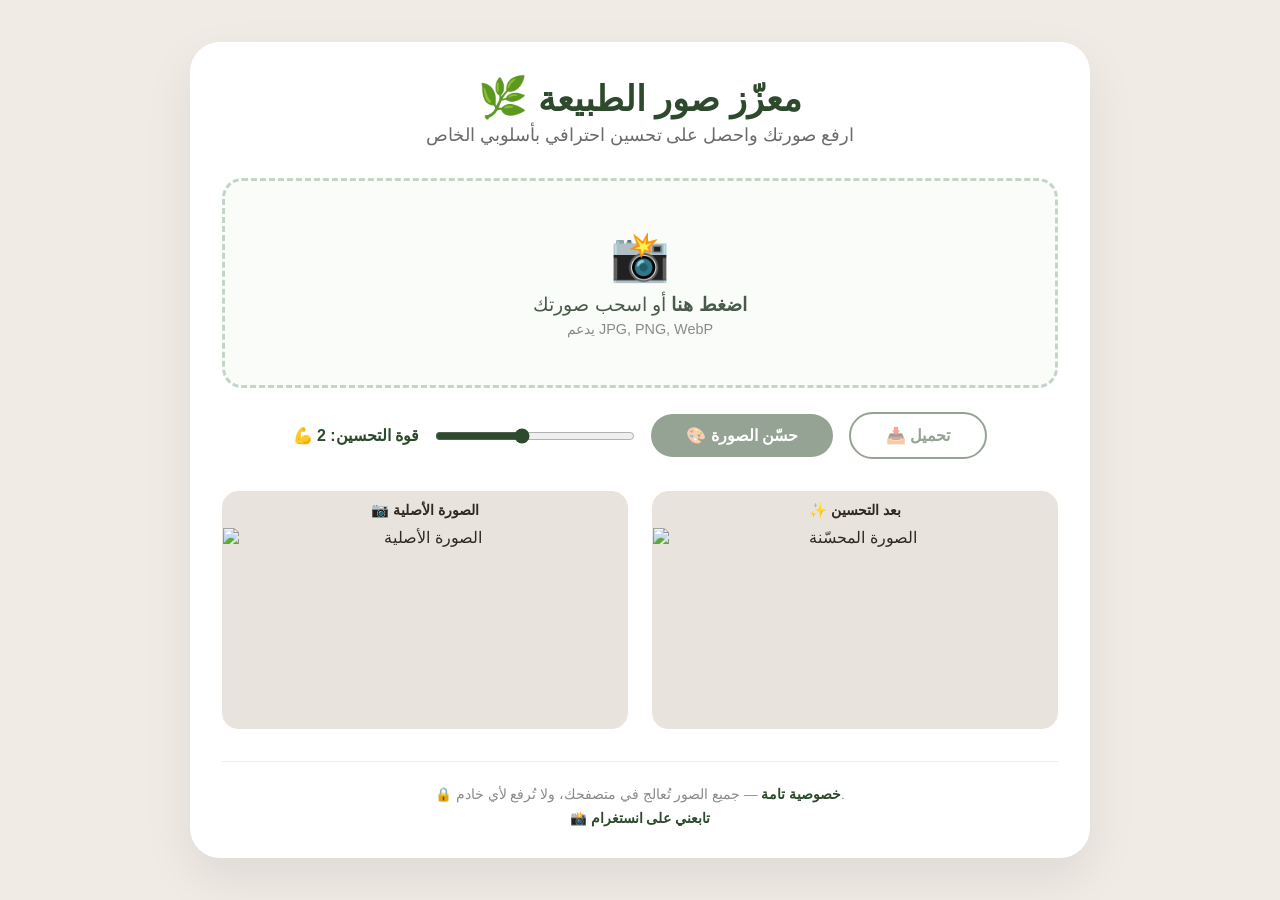
==== index.html @ 713d7713 "Rename main.html to index.html" ====
<!DOCTYPE html>
<html lang="ar">
<head>
    <meta charset="UTF-8" />
    <meta name="viewport" content="width=device-width, initial-scale=1.0" />
    <title>معزّز صور الطبيعة</title>
    
    <!-- ربط ملف التصميم -->
    <link rel="stylesheet" href="style.css" />
</head>
<body>
    <div class="container">
        <h1><span>🌿</span> معزّز صور الطبيعة</h1>
        <p class="subtitle">ارفع صورتك واحصل على تحسين احترافي بأسلوبي الخاص</p>

        <!-- منطقة رفع الصورة -->
        <div class="upload-area" id="dropZone">
            <span class="icon">📸</span>
            <p><strong>اضغط هنا</strong> أو اسحب صورتك</p>
            <p style="font-size:0.9rem; color:#8a8a8a; margin-top:0.3rem;">يدعم JPG, PNG, WebP</p>
            <input type="file" id="fileInput" accept="image/*" style="display:none" />
        </div>

        <!-- أزرار التحكم -->
        <div class="controls">
            <label for="strengthSlider">💪 قوة التحسين: <span id="strengthValue">2</span></label>
            <input type="range" id="strengthSlider" min="0.5" max="4" step="0.5" value="2" />
            <button class="btn" id="enhanceBtn" disabled>🎨 حسّن الصورة</button>
            <button class="btn btn-outline" id="downloadBtn" disabled>📥 تحميل</button>
        </div>

        <!-- عرض الصور -->
        <div class="preview-container">
            <div class="preview-box">
                <div class="label">📷 الصورة الأصلية</div>
                <img id="originalPreview" src="" alt="الصورة الأصلية" />
            </div>
            <div class="preview-box">
                <div class="label">✨ بعد التحسين</div>
                <img id="enhancedPreview" src="" alt="الصورة المحسّنة" />
            </div>
        </div>

        <!-- معلومات إضافية -->
        <div class="note">
            <strong>🔒 خصوصية تامة</strong> — جميع الصور تُعالج في متصفحك، ولا تُرفع لأي خادم.
            <br />
            <a href="#" class="instagram-link" id="instaLink">📸 تابعني على انستغرام</a>
        </div>
    </div>

    <!-- تحميل مكتبة التحسين -->
    <script type="importmap">
    {
        "imports": {
            "@shahid-labs/pace": "https://cdn.jsdelivr.net/npm/@shahid-labs/pace/dist/pace.esm.js"
        }
    }
    </script>

    <!-- ربط ملف الجافاسكريبت -->
    <script type="module" src="script.js"></script>
</body>
</html>
---- style.css ----
* {
    margin: 0;
    padding: 0;
    box-sizing: border-box;
}

body {
    font-family: 'Segoe UI', Tahoma, Geneva, Verdana, sans-serif;
    background: #f0ebe5;
    color: #2d2a24;
    text-align: center;
    padding: 1.5rem;
    min-height: 100vh;
    display: flex;
    justify-content: center;
    align-items: center;
}

.container {
    max-width: 900px;
    width: 100%;
    background: white;
    border-radius: 30px;
    padding: 2rem;
    box-shadow: 0 20px 50px rgba(0, 0, 0, 0.08);
}

h1 {
    font-size: 2.2rem;
    color: #2d4a2d;
    margin-bottom: 0.3rem;
}

h1 span {
    font-size: 2.5rem;
}

.subtitle {
    color: #6b6b6b;
    font-size: 1.1rem;
    margin-bottom: 2rem;
}

.upload-area {
    border: 3px dashed #c5d5c5;
    padding: 3rem 1.5rem;
    border-radius: 20px;
    cursor: pointer;
    transition: all 0.3s;
    background: #fafcfa;
    margin-bottom: 1.5rem;
}

.upload-area:hover {
    border-color: #2d4a2d;
    background: #f5faf5;
}

.upload-area p {
    font-size: 1.2rem;
    color: #4a5a4a;
}

.upload-area .icon {
    font-size: 3rem;
    display: block;
    margin-bottom: 0.5rem;
}

.controls {
    display: flex;
    flex-wrap: wrap;
    gap: 1rem;
    justify-content: center;
    align-items: center;
    margin: 1.5rem 0;
}

.controls label {
    font-weight: bold;
    color: #2d4a2d;
}

input[type="range"] {
    width: 200px;
    accent-color: #2d4a2d;
}

.btn {
    background: #2d4a2d;
    color: white;
    border: none;
    padding: 12px 35px;
    border-radius: 50px;
    font-size: 1rem;
    font-weight: bold;
    cursor: pointer;
    transition: all 0.3s;
}

.btn:hover {
    background: #1d3a1d;
    transform: scale(1.02);
}

.btn:disabled {
    opacity: 0.5;
    cursor: not-allowed;
    transform: none;
}

.btn-outline {
    background: transparent;
    color: #2d4a2d;
    border: 2px solid #2d4a2d;
}

.btn-outline:hover {
    background: #2d4a2d;
    color: white;
}

.preview-container {
    display: flex;
    gap: 1.5rem;
    margin: 2rem 0;
    flex-wrap: wrap;
    justify-content: center;
}

.preview-box {
    flex: 1;
    min-width: 250px;
    border-radius: 16px;
    overflow: hidden;
    background: #f5f2ee;
    border: 1px solid #e8e3dc;
}

.preview-box .label {
    padding: 0.6rem;
    background: #e8e3dc;
    font-weight: bold;
    font-size: 0.9rem;
    color: #2d2a24;
}

.preview-box img {
    width: 100%;
    display: block;
    min-height: 200px;
    background: #e8e3dc;
    object-fit: contain;
}

.note {
    margin-top: 1.5rem;
    color: #8a8a8a;
    font-size: 0.85rem;
    border-top: 1px solid #eee;
    padding-top: 1.5rem;
}

.note strong {
    color: #2d4a2d;
}

.instagram-link {
    display: inline-block;
    margin-top: 0.5rem;
    color: #2d4a2d;
    text-decoration: none;
    font-weight: bold;
}

.instagram-link:hover {
    text-decoration: underline;
}

@media (max-width: 600px) {
    .container {
        padding: 1rem;
    }
    h1 {
        font-size: 1.6rem;
    }
    .upload-area {
        padding: 2rem 1rem;
    }
    input[type="range"] {
        width: 140px;
    }
}
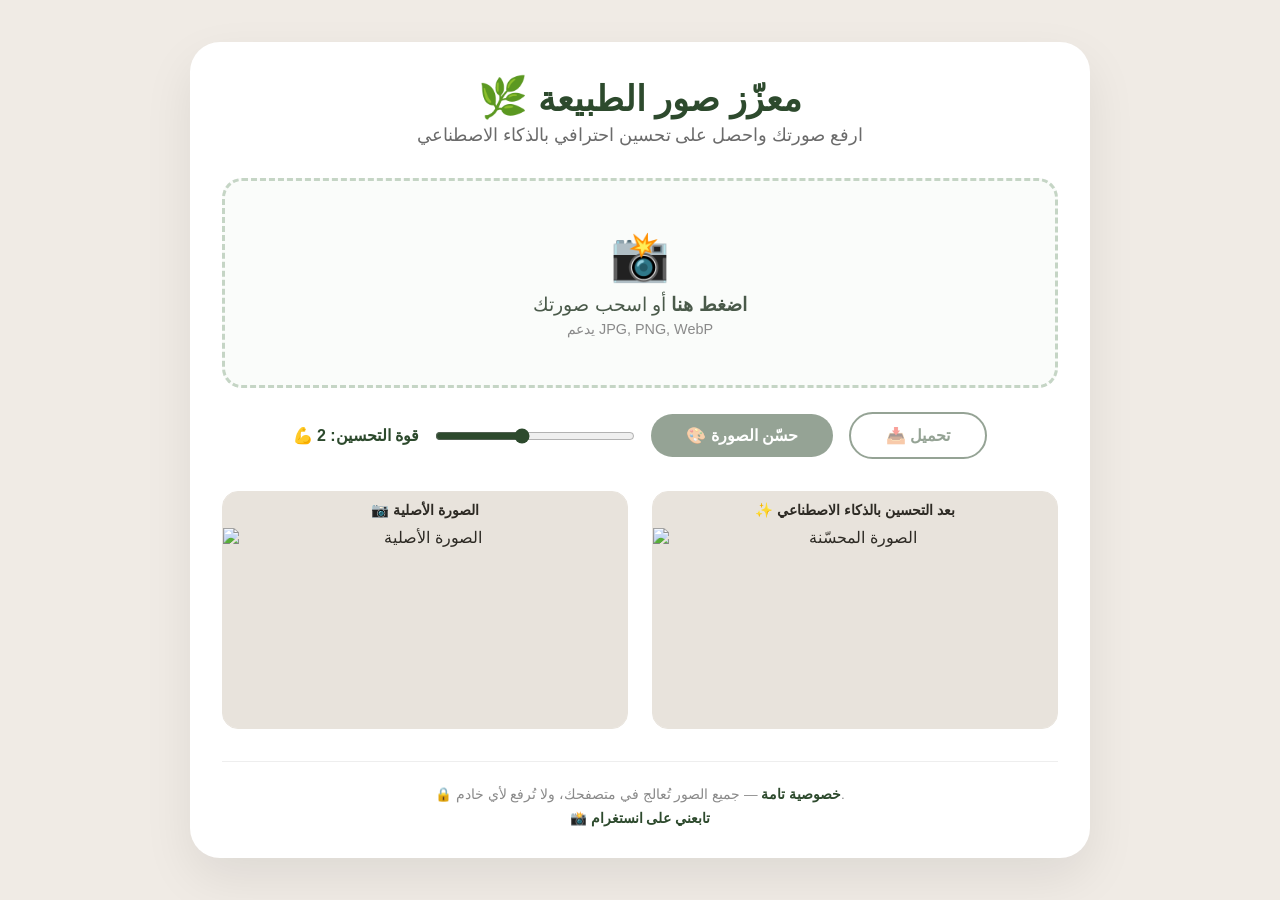
==== commit d004b0d6: "Update index.html" ====
--- a/index.html
+++ b/index.html
@@ -3,7 +3,7 @@
 <head>
     <meta charset="UTF-8" />
     <meta name="viewport" content="width=device-width, initial-scale=1.0" />
-    <title>معزّز صور الطبيعة</title>
+    <title>معزّز صور الطبيعة بالذكاء الاصطناعي</title>
     
     <!-- ربط ملف التصميم -->
     <link rel="stylesheet" href="style.css" />
@@ -11,7 +11,7 @@
 <body>
     <div class="container">
         <h1><span>🌿</span> معزّز صور الطبيعة</h1>
-        <p class="subtitle">ارفع صورتك واحصل على تحسين احترافي بأسلوبي الخاص</p>
+        <p class="subtitle">ارفع صورتك واحصل على تحسين احترافي بالذكاء الاصطناعي</p>
 
         <!-- منطقة رفع الصورة -->
         <div class="upload-area" id="dropZone">
@@ -29,6 +29,12 @@
             <button class="btn btn-outline" id="downloadBtn" disabled>📥 تحميل</button>
         </div>
 
+        <!-- مؤشر التقدم -->
+        <div id="progressContainer" style="display: none; margin: 1rem 0;">
+            <progress id="progressBar" value="0" max="100" style="width: 80%; height: 20px;"></progress>
+            <p id="progressText" style="margin-top: 5px; color: #2d4a2d;">0%</p>
+        </div>
+
         <!-- عرض الصور -->
         <div class="preview-container">
             <div class="preview-box">
@@ -36,7 +42,7 @@
                 <img id="originalPreview" src="" alt="الصورة الأصلية" />
             </div>
             <div class="preview-box">
-                <div class="label">✨ بعد التحسين</div>
+                <div class="label">✨ بعد التحسين بالذكاء الاصطناعي</div>
                 <img id="enhancedPreview" src="" alt="الصورة المحسّنة" />
             </div>
         </div>
@@ -49,14 +55,9 @@
         </div>
     </div>
 
-    <!-- تحميل مكتبة التحسين -->
-    <script type="importmap">
-    {
-        "imports": {
-            "@shahid-labs/pace": "https://cdn.jsdelivr.net/npm/@shahid-labs/pace/dist/pace.esm.js"
-        }
-    }
-    </script>
+    <!-- تحميل مكتبات الذكاء الاصطناعي -->
+    <script src="https://cdn.jsdelivr.net/npm/@tensorflow/tfjs"></script>
+    <script src="https://cdn.jsdelivr.net/npm/upscaler"></script>
 
     <!-- ربط ملف الجافاسكريبت -->
     <script type="module" src="script.js"></script>
